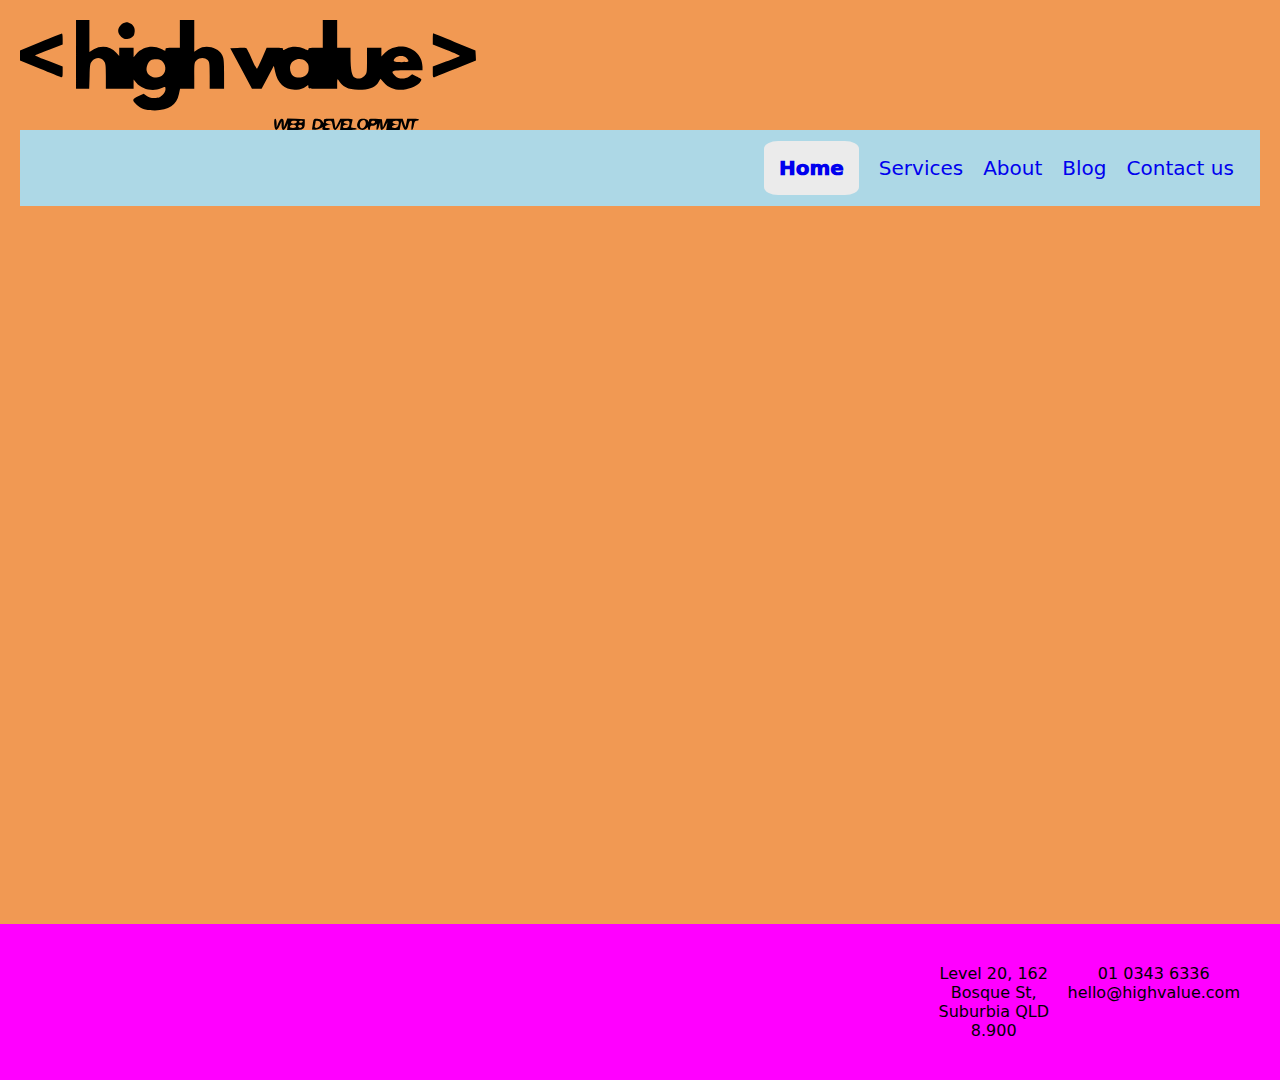
==== src/index.html @ 542edaf8 "Edited elements on the footer" ====
<!DOCTYPE html>
<html lang="en">
<head>
    <meta charset="UTF-8">
    <meta name="viewport" content="width=device-width, initial-scale=1.0">
    <title>HernanVelasquez_T1A2, HV High Value, Web Development</title>

    <!--links for styling main webpage and home page-->
    <link rel="stylesheet" href="./styles/index.css"/>
    <link rel="stylesheet" href="./styles/home.css"/>

    <!-- Font Awesome to use icons on the footer-->
    <link rel="stylesheet" href="https://cdnjs.cloudflare.com/ajax/libs/font-awesome/6.5.2/css/all.min.css"
        integrity="sha512-SnH5WK+bZxgPHs44uWIX+LLJAJ9/2PkPKZ5QiAj6Ta86w+fsb2TkcmfRyVX3pBnMFcV7oQPJkl9QevSCWr3W6A=="
        crossorigin="anonymous" referrerpolicy="no-referrer"/>
</head>
<body>
    <header>
        <!--Div includes company logo as an icon file-->
        <div class="logo-company">
            <!-- <a href="./index.html"> -->
                <img src="./images/HV-logo.svg" alt="HV - High Value logo">
        </div>
        <!--Navigation bar with different buttons linked to different pages of website-->
        <nav class="panel" id="nav-pages">
            <ul class="nav-list">
            <!--Anchors to link buttons from nav bar to their respective website pages -->
            <li><a href="#" class="nav-link active">Home</a></li>
            <li><a href="./pages/services.html" class="nav-link">Services</a></li>
            <li><a href="./pages/about.html" class="nav-link">About</a></li>
            <li><a href="./pages/blog.html" class="nav-link">Blog</a></li>
            <li><a href="./pages/contact.html" class="nav-link">Contact us</a></li>
        </ul>
        </nav>
    </header>


    <main>

       
    </main>
    <footer class="footer-panel">
        <div class="social-media">
            <a href="https://www.linkedin.com" target="_blank">
                <i class="fa-brands fa-linkedin-in"></i>
            </a>
            <a href="https://www.facebook.com" target="_blank">
                <i class="fa-brands fa-facebook-f"></i>
            </a>
            <a href="https://www.github.com" target="_blank">
                <i class="fa-brands fa-github"></i>
            </a>
            <a href="https://www.Instagram.com" target="_blank">
                <i class="fa-brands fa-instagram"></i>
            </a>
        </div>

        <div class="info">
            <div class="info-item">
                <p class="info-add">Level 20, 162 Bosque St,</p>
                <p class="info-add">Suburbia QLD 8.900</p>
            </div>
            <div class="info-item">
                <p class="info-contact">01 0343 6336</p>
                <p class="info-contact">hello@highvalue.com</p>
            </div>
        </div>






        <!-- <div OPTION USING FLEXBOX class="info">
            <span class="info-text">Level 20, 162 Bosque St,</span>
            <span class="info-text">Suburbia QLD 8.900</span>
        </div> 
        </div>-->







        <!-- <div class="info">
            <p class="info-text">Level 20, 162 Pope St, Suburbia QLD 8.900
            </p>
            <p class="info-text">01 0343 6336 hello@highvalue.com
            </p>
            <p class="info-text">Privacy Policy Terms & Conditions
            </p>
        </div>
        <p class="rights">Copyright © 2024 HV</p> -->
    </footer>
</body>
</html>
---- src/styles/index.css ----
:root {
  /* --primary-color: #F0DD98; */
  --primary-color:#F19953;
  --secondary-color: #272727;
  --primary-background: #009fb7;
  --secondary-background: #ebebeb;
  --accesory-color: #faff70;
  --TEST-COLOR: magenta;
  /* --primary-color: #fed766; */
}

/* Applied this sytle to the elements globally */
* {
  box-sizing: border-box;
  margin: 0;
  padding: 0;
  font-family: system-ui, -apple-system, BlinkMacSystemFont, "Segoe UI", Roboto,
    Oxygen, Ubuntu, Cantarell, "Open Sans", "Helvetica Neue", sans-serif;
  font-optical-sizing: auto;
  font-style: normal;
}

body {
  margin: 0;
  min-height: 120vh;
  width: 100%;
  display: flex;
  flex-direction: column;
  justify-content: space-between;
  background-color: var(--primary-color);
}

header {
  background-color: var(--primary-color);
  text-align: center;
  padding: 20px;
  display: flex;
  flex-direction: column;
  justify-content: space-between;
}

/* Styling for the logo in the header */

.logo-company {
text-align: left;
display: flex;
gap: 1rem;
justify-content: flex-start;
}

.logo-company img {
  height: 110px;
}

/* Styling of navigation bar */
.panel {
  /* PURPOSE OF THIS COLOR IS TO SEE HOW THE PANEL CHANGES TO RESPONSIVENESS. IT
  MIGHT BE REMOVED IN THE FINAL PRODUCT */
  background-color: lightblue;
  display: flex;
  flex-direction: column;
  max-width: 100vw;
  justify-content: center;
  padding: 0.7rem;
}

#nav-pages {
  display: flex;
  width: 100%;
  font-weight: 400;
  flex-direction: column;
  justify-content: center;
  font-size: 20px;
} 

.nav-list {
  display: flex;
  /* flex-direction: column; */
  flex-wrap: wrap;
  justify-content: flex-end; 
  align-items: center;
  padding: 15px;
  gap: 20px;
  list-style: none;
}

.nav-link {
  text-decoration: none;
  transition: all 0.3s ease-in-out;
}

li .active {
  font-weight: 990;
  background-color: var(--secondary-background);
  padding: 15px;
  border-radius: 15%;
}

.panel a:hover {
  background-color: var(--primary-background);
  padding: 16px;
  border-radius: 12%;
  font-weight: 700;
}

.panel a:active {
  background-color: var(--primary-color);
}

main {
  height: auto;
  background-color: blue;
}

.footer-panel {
  /* PURPOSE OF THIS COLOR IS TO SEE HOW THE PANEL 
  CHANGES TO RESPONSIVENESS. IT MIGHT BE REMOVED 
  IN THE FINAL PRODUCT */
  background-color: var(--TEST-COLOR);
  display: flex;
  flex-direction: row;
  max-width: 100vw;
  justify-content: space-between;
  padding: 2.5rem;
}

.social-media {
  display: flex;
  float: left;
  width: 25%;
  justify-content: space-around;
  width: 18px;
}

.social-media a i {
  font-size: 32px;
  color: var(--secondary-color);
  margin: 16px;
}

.info {
  width: 25vw;
  display: flex;
  flex-direction: row;
  justify-content: space-between;
}

/* .info-item {
  align-items: space-around;
} */

/* Media query for mobiles phones */
  @media screen and (max-width: 768px) {
    
.logo-company img {
    height: 50px;
  } 

#nav-pages {
  display: flex;
  align-items:;
  font-size: 8px;
}



  }


/* Media query for tablets */
@media screen and (min-width: 769px) and (max-width: 1024px) {

  .logo-company img {
    height: px;
  } 

#nav-pages {
  display: flex;
  flex-items: 
  font-size: 8px;
}

.nav-link {
  display: flex;
  flex-direction: column;
}
---- src/styles/home.css ----
main {
    height: auto;
    background-color: var(--accesory-color);
}

p {
    text-align: center;
}
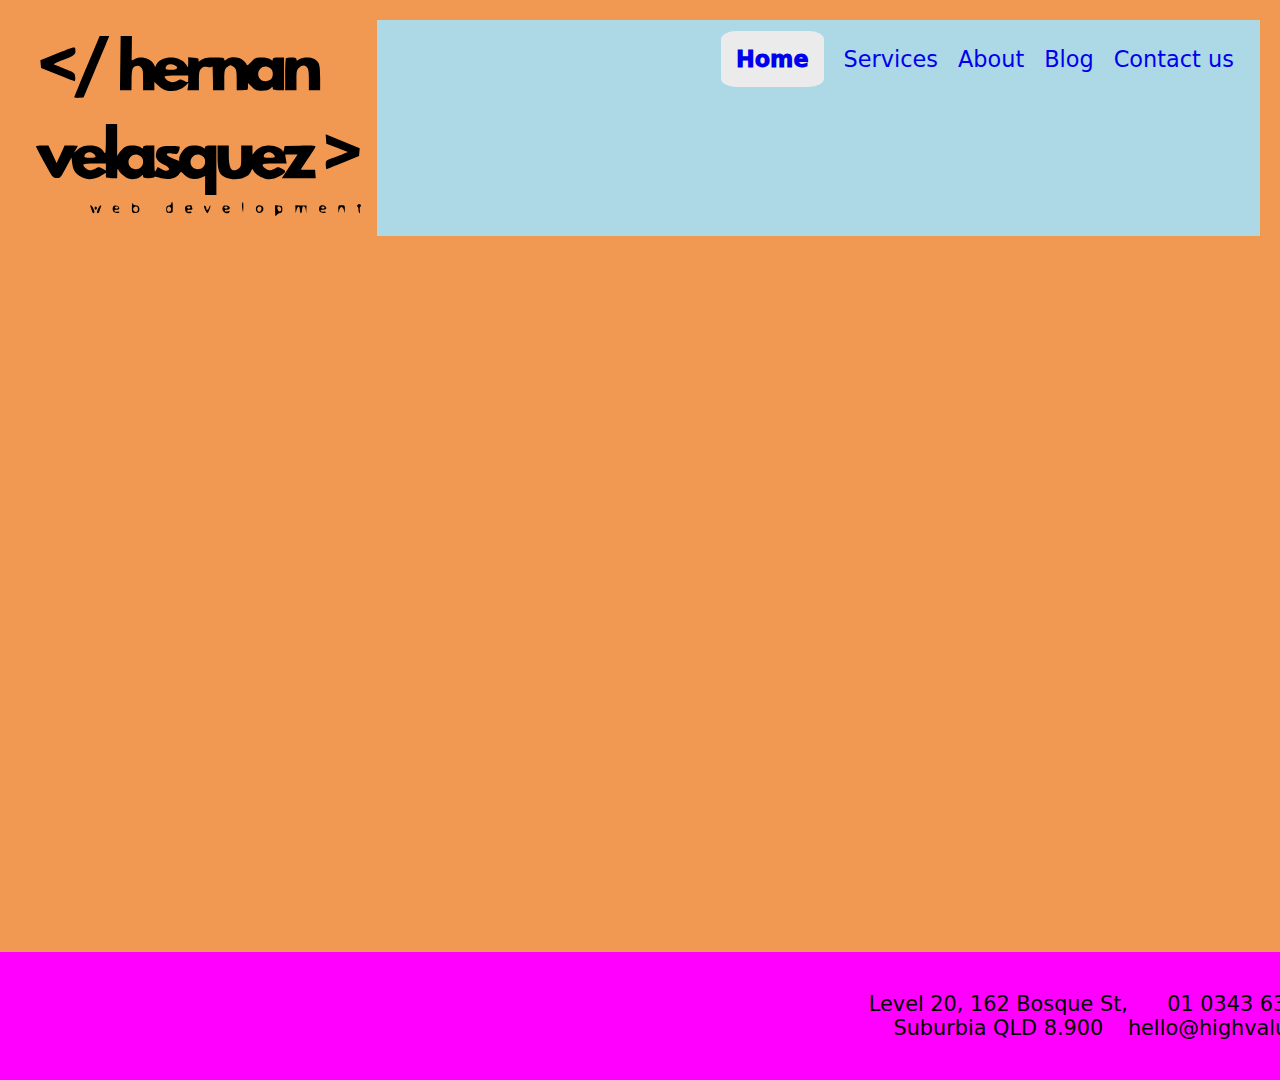
==== commit fe5672fc: "Changes logo image for own name, repositioned logo and adjustment of info-text at the bottom" ====
--- a/src/index.html
+++ b/src/index.html
@@ -1,43 +1,58 @@
 <!DOCTYPE html>
 <html lang="en">
+
 <head>
     <meta charset="UTF-8">
     <meta name="viewport" content="width=device-width, initial-scale=1.0">
     <title>HernanVelasquez_T1A2, HV High Value, Web Development</title>
+<!--Font Monteserrat Subrayada from Google fonts-->
+    <link rel="preconnect" href="https://fonts.googleapis.com">
+    <link rel="preconnect" href="https://fonts.gstatic.com" crossorigin>
+    <link href="https://fonts.googleapis.com/css2?family=Montserrat+Subrayada:wght@400;700&display=swap"
+        rel="stylesheet">
 
     <!--links for styling main webpage and home page-->
-    <link rel="stylesheet" href="./styles/index.css"/>
-    <link rel="stylesheet" href="./styles/home.css"/>
+    <link rel="stylesheet" href="./styles/index.css" />
+    <link rel="stylesheet" href="./styles/home.css" />
 
     <!-- Font Awesome to use icons on the footer-->
     <link rel="stylesheet" href="https://cdnjs.cloudflare.com/ajax/libs/font-awesome/6.5.2/css/all.min.css"
         integrity="sha512-SnH5WK+bZxgPHs44uWIX+LLJAJ9/2PkPKZ5QiAj6Ta86w+fsb2TkcmfRyVX3pBnMFcV7oQPJkl9QevSCWr3W6A=="
-        crossorigin="anonymous" referrerpolicy="no-referrer"/>
+        crossorigin="anonymous" referrerpolicy="no-referrer" />
 </head>
+
 <body>
     <header>
-        <!--Div includes company logo as an icon file-->
+        <!-- <div class="logo-company">
+            <p class="h-logo">&lt;Hernan</p>
+            <p class="v-logo">Velasquez&gt;</p>
+        </div> -->
+
+
+
+
+        <!-- Div includes company logo as an icon file -->
         <div class="logo-company">
-            <!-- <a href="./index.html"> -->
-                <img src="./images/HV-logo.svg" alt="HV - High Value logo">
+            <a href="./index.html">
+        <img src="./images/HV-hv-logo.svg" alt="HV - High Value logo">
         </div>
         <!--Navigation bar with different buttons linked to different pages of website-->
         <nav class="panel" id="nav-pages">
             <ul class="nav-list">
-            <!--Anchors to link buttons from nav bar to their respective website pages -->
-            <li><a href="#" class="nav-link active">Home</a></li>
-            <li><a href="./pages/services.html" class="nav-link">Services</a></li>
-            <li><a href="./pages/about.html" class="nav-link">About</a></li>
-            <li><a href="./pages/blog.html" class="nav-link">Blog</a></li>
-            <li><a href="./pages/contact.html" class="nav-link">Contact us</a></li>
-        </ul>
+                <!--Anchors to link buttons from nav bar to their respective website pages -->
+                <li><a href="#" class="nav-link active">Home</a></li>
+                <li><a href="./pages/services.html" class="nav-link">Services</a></li>
+                <li><a href="./pages/about.html" class="nav-link">About</a></li>
+                <li><a href="./pages/blog.html" class="nav-link">Blog</a></li>
+                <li><a href="./pages/contact.html" class="nav-link">Contact us</a></li>
+            </ul>
         </nav>
     </header>
 
 
     <main>
 
-       
+
     </main>
     <footer class="footer-panel">
         <div class="social-media">
@@ -94,4 +109,5 @@
         <p class="rights">Copyright © 2024 HV</p> -->
     </footer>
 </body>
+
 </html>--- a/src/styles/index.css
+++ b/src/styles/index.css
@@ -1,6 +1,6 @@
 :root {
   /* --primary-color: #F0DD98; */
-  --primary-color:#F19953;
+  --primary-color: #f19953;
   --secondary-color: #272727;
   --primary-background: #009fb7;
   --secondary-background: #ebebeb;
@@ -35,21 +35,21 @@
   text-align: center;
   padding: 20px;
   display: flex;
-  flex-direction: column;
+  flex-direction: row;
   justify-content: space-between;
 }
 
 /* Styling for the logo in the header */
 
 .logo-company {
-text-align: left;
-display: flex;
-gap: 1rem;
-justify-content: flex-start;
+  display: flex;
+  gap: 1rem;
+  justify-content: flex-start;
+  padding: 1rem;
 }
 
 .logo-company img {
-  height: 110px;
+  height: 20vh;
 }
 
 /* Styling of navigation bar */
@@ -57,31 +57,26 @@
   /* PURPOSE OF THIS COLOR IS TO SEE HOW THE PANEL CHANGES TO RESPONSIVENESS. IT
   MIGHT BE REMOVED IN THE FINAL PRODUCT */
   background-color: lightblue;
-  display: flex;
-  flex-direction: column;
   max-width: 100vw;
   justify-content: center;
   padding: 0.7rem;
 }
 
 #nav-pages {
-  display: flex;
   width: 100%;
   font-weight: 400;
-  flex-direction: column;
   justify-content: center;
-  font-size: 20px;
-} 
+}
 
 .nav-list {
   display: flex;
-  /* flex-direction: column; */
   flex-wrap: wrap;
-  justify-content: flex-end; 
+  justify-content: flex-end;
   align-items: center;
   padding: 15px;
   gap: 20px;
   list-style: none;
+  font-size: 1.4rem;
 }
 
 .nav-link {
@@ -108,7 +103,7 @@
 }
 
 main {
-  height: auto;
+  height: 50dvw;
   background-color: blue;
 }
 
@@ -127,9 +122,8 @@
 .social-media {
   display: flex;
   float: left;
-  width: 25%;
+  width: 20vw;
   justify-content: space-around;
-  width: 18px;
 }
 
 .social-media a i {
@@ -139,49 +133,68 @@
 }
 
 .info {
-  width: 25vw;
+  width: 29vw;
   display: flex;
   flex-direction: row;
-  justify-content: space-between;
-}
-
-/* .info-item {
-  align-items: space-around;
+  margin: 0;
+  justify-content: space-between;
+  font-size: 1.3rem;
+}
+
+.info-item {
+  white-space: nowrap;
+}
+
+/* IN CASE THAT info-item IS WRAPPING INTO ITSELF, TRY
+ACTIVATING THIS DECLARATION */
+/* .info-item p {
+display: block;
+margin: 0;
 } */
 
 /* Media query for mobiles phones */
-  @media screen and (max-width: 768px) {
-    
-.logo-company img {
-    height: 50px;
-  } 
-
-#nav-pages {
-  display: flex;
-  align-items:;
-  font-size: 8px;
-}
-
-
-
-  }
-
+@media screen and (max-width: 767px) {
+  .panel {
+    display: flex;
+    flex-direction: column;
+    align-items: flex-end;
+  }
+
+  .logo-company img {
+    height: 7vh;
+  }
+
+  /* #nav-pages {
+    align-items: flex-end;
+  } */
+
+  .nav-list {
+    font-size: 0.9rem;
+    display: flex;
+    flex-direction: column;
+    align-items: flex-end;
+  }
+}
 
 /* Media query for tablets */
-@media screen and (min-width: 769px) and (max-width: 1024px) {
-
+@media screen and (min-width: 768px) and (max-width: 1024px) {
   .logo-company img {
-    height: px;
-  } 
-
-#nav-pages {
-  display: flex;
-  flex-items: 
-  font-size: 8px;
-}
-
-.nav-link {
-  display: flex;
-  flex-direction: column;
-}
-
+    height: 7vh;
+  }
+
+  #nav-pages {
+    font-weight: 480;
+  }
+
+  .nav-list {
+    font-size: 0.9rem;
+  }
+
+  .info {
+    width: 45vw;
+  }
+}
+
+/* Media query for larger screen sizes */
+@media screen and (min-width: 1025px) {
+}
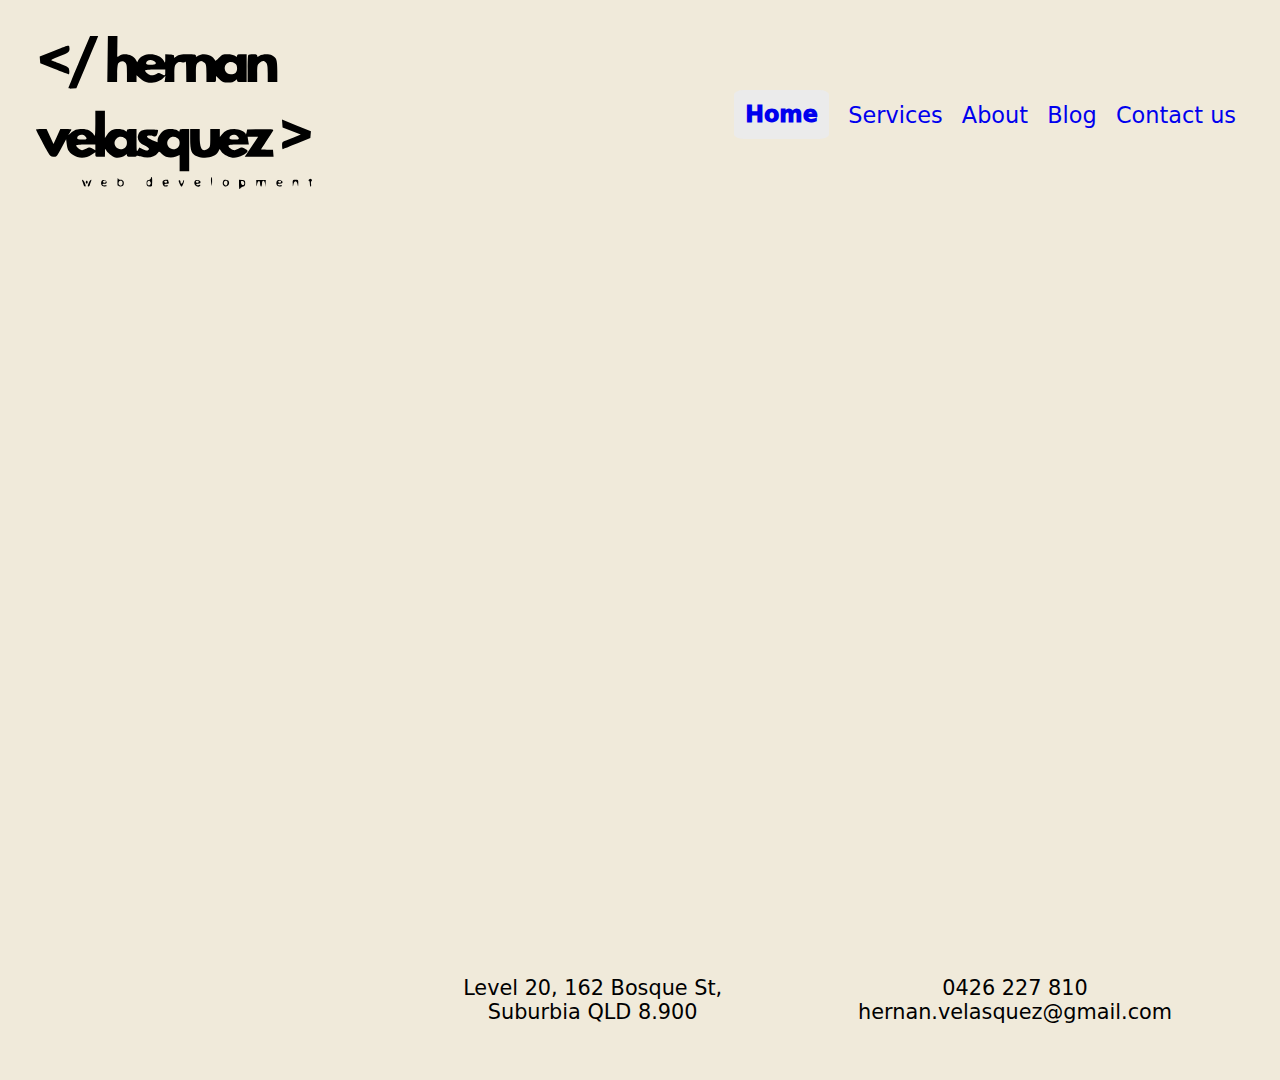
==== commit def82416: "Erased embeded font from Google fonts, styling of footer in laptop view, change of primary-color for" ====
--- a/src/index.html
+++ b/src/index.html
@@ -5,11 +5,6 @@
     <meta charset="UTF-8">
     <meta name="viewport" content="width=device-width, initial-scale=1.0">
     <title>HernanVelasquez_T1A2, HV High Value, Web Development</title>
-<!--Font Monteserrat Subrayada from Google fonts-->
-    <link rel="preconnect" href="https://fonts.googleapis.com">
-    <link rel="preconnect" href="https://fonts.gstatic.com" crossorigin>
-    <link href="https://fonts.googleapis.com/css2?family=Montserrat+Subrayada:wght@400;700&display=swap"
-        rel="stylesheet">
 
     <!--links for styling main webpage and home page-->
     <link rel="stylesheet" href="./styles/index.css" />
@@ -76,37 +71,11 @@
                 <p class="info-add">Suburbia QLD 8.900</p>
             </div>
             <div class="info-item">
-                <p class="info-contact">01 0343 6336</p>
-                <p class="info-contact">hello@highvalue.com</p>
+                <p class="info-contact">0426 227 810</p>
+                <p class="info-contact">hernan.velasquez@gmail.com</p>
             </div>
         </div>
 
-
-
-
-
-
-        <!-- <div OPTION USING FLEXBOX class="info">
-            <span class="info-text">Level 20, 162 Bosque St,</span>
-            <span class="info-text">Suburbia QLD 8.900</span>
-        </div> 
-        </div>-->
-
-
-
-
-
-
-
-        <!-- <div class="info">
-            <p class="info-text">Level 20, 162 Pope St, Suburbia QLD 8.900
-            </p>
-            <p class="info-text">01 0343 6336 hello@highvalue.com
-            </p>
-            <p class="info-text">Privacy Policy Terms & Conditions
-            </p>
-        </div>
-        <p class="rights">Copyright © 2024 HV</p> -->
     </footer>
 </body>
 
--- a/src/styles/index.css
+++ b/src/styles/index.css
@@ -1,12 +1,9 @@
 :root {
   /* --primary-color: #F0DD98; */
-  --primary-color: #f19953;
-  --secondary-color: #272727;
+  --primary-color: #F0EADA;
+  --secondary-color: #44344F;
   --primary-background: #009fb7;
   --secondary-background: #ebebeb;
-  --accesory-color: #faff70;
-  --TEST-COLOR: magenta;
-  /* --primary-color: #fed766; */
 }
 
 /* Applied this sytle to the elements globally */
@@ -49,16 +46,17 @@
 }
 
 .logo-company img {
-  height: 20vh;
+  height: 17vh;
 }
 
 /* Styling of navigation bar */
 .panel {
   /* PURPOSE OF THIS COLOR IS TO SEE HOW THE PANEL CHANGES TO RESPONSIVENESS. IT
   MIGHT BE REMOVED IN THE FINAL PRODUCT */
-  background-color: lightblue;
+  /* background-color: lightblue; */
   max-width: 100vw;
-  justify-content: center;
+  flex-direction: row;
+  align-content: center;
   padding: 0.7rem;
 }
 
@@ -73,8 +71,8 @@
   flex-wrap: wrap;
   justify-content: flex-end;
   align-items: center;
-  padding: 15px;
-  gap: 20px;
+  padding: 0.8rem;
+  gap: 1.2rem;
   list-style: none;
   font-size: 1.4rem;
 }
@@ -87,13 +85,13 @@
 li .active {
   font-weight: 990;
   background-color: var(--secondary-background);
-  padding: 15px;
-  border-radius: 15%;
+  padding: 0.7rem;
+  border-radius: 10%;
 }
 
 .panel a:hover {
   background-color: var(--primary-background);
-  padding: 16px;
+  padding: 1rem;
   border-radius: 12%;
   font-weight: 700;
 }
@@ -104,14 +102,10 @@
 
 main {
   height: 50dvw;
-  background-color: blue;
+  background-color: var(--primary-color)
 }
 
 .footer-panel {
-  /* PURPOSE OF THIS COLOR IS TO SEE HOW THE PANEL 
-  CHANGES TO RESPONSIVENESS. IT MIGHT BE REMOVED 
-  IN THE FINAL PRODUCT */
-  background-color: var(--TEST-COLOR);
   display: flex;
   flex-direction: row;
   max-width: 100vw;
@@ -121,36 +115,32 @@
 
 .social-media {
   display: flex;
-  float: left;
-  width: 20vw;
+  /* float: left; */
+  width: 15vw;
   justify-content: space-around;
 }
 
 .social-media a i {
-  font-size: 32px;
+  font-size: 2rem;
   color: var(--secondary-color);
-  margin: 16px;
+  margin: 1rem;
 }
 
 .info {
-  width: 29vw;
+  width: 66vw;
   display: flex;
   flex-direction: row;
   margin: 0;
-  justify-content: space-between;
+  justify-content: space-around;
+  align-items: flex-start;
   font-size: 1.3rem;
 }
 
 .info-item {
   white-space: nowrap;
-}
-
-/* IN CASE THAT info-item IS WRAPPING INTO ITSELF, TRY
-ACTIVATING THIS DECLARATION */
-/* .info-item p {
-display: block;
-margin: 0;
-} */
+  display: inline-block;
+  padding: 1rem;
+}
 
 /* Media query for mobiles phones */
 @media screen and (max-width: 767px) {
@@ -166,7 +156,7 @@
 
   /* #nav-pages {
     align-items: flex-end;
-  } */
+  /* }  */
 
   .nav-list {
     font-size: 0.9rem;
@@ -177,11 +167,16 @@
 }
 
 /* Media query for tablets */
-@media screen and (min-width: 768px) and (max-width: 1024px) {
+@media screen and (min-width: 768px) and (max-width: 1180px) {
   .logo-company img {
-    height: 7vh;
-  }
-
+    height: 14vh;
+  }
+
+  /* BE MINDFUL THE ABSENCE OF THIS DECLARATION SOMETIMES CHANGES
+  LAYOUT IN TABLET SIZE */
+  /* .panel {  
+  } */
+  
   #nav-pages {
     font-weight: 480;
   }
@@ -190,11 +185,17 @@
     font-size: 0.9rem;
   }
 
-  .info {
-    width: 45vw;
-  }
+.social-media a i {
+font-size: 1rem;
+}
+
+.info {
+    width: 55vw;
+    font-size: 0.9rem;
+  }
+
 }
 
 /* Media query for larger screen sizes */
-@media screen and (min-width: 1025px) {
-}
+@media screen and (min-width: 1181px) {
+}
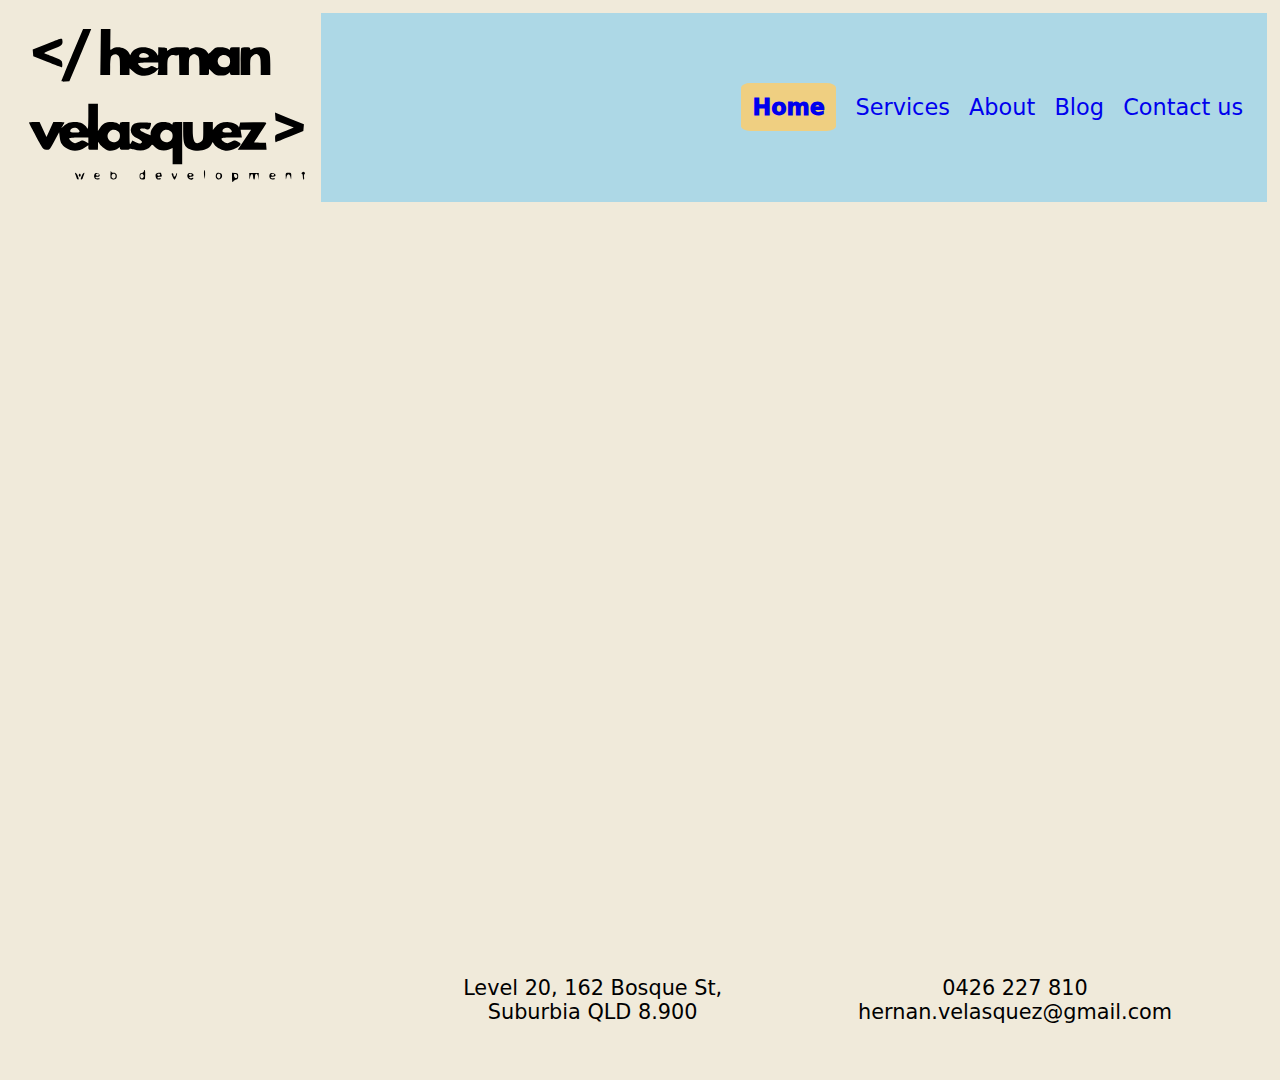
==== commit 905026ff: "Responsiveness of mobile updated. Pending to bring the nav bar fully to the bottom and the nav bar c" ====
--- a/src/index.html
+++ b/src/index.html
@@ -18,18 +18,10 @@
 
 <body>
     <header>
-        <!-- <div class="logo-company">
-            <p class="h-logo">&lt;Hernan</p>
-            <p class="v-logo">Velasquez&gt;</p>
-        </div> -->
-
-
-
-
-        <!-- Div includes company logo as an icon file -->
+        <!-- Logo company equivalent in this case to my name -->
         <div class="logo-company">
             <a href="./index.html">
-        <img src="./images/HV-hv-logo.svg" alt="HV - High Value logo">
+        <img src="./images/HV-hv-logo.svg" alt="Hernan Velasquez logo">
         </div>
         <!--Navigation bar with different buttons linked to different pages of website-->
         <nav class="panel" id="nav-pages">
@@ -49,7 +41,7 @@
 
 
     </main>
-    <footer class="footer-panel">
+    <footer>
         <div class="social-media">
             <a href="https://www.linkedin.com" target="_blank">
                 <i class="fa-brands fa-linkedin-in"></i>
@@ -75,8 +67,6 @@
                 <p class="info-contact">hernan.velasquez@gmail.com</p>
             </div>
         </div>
-
     </footer>
 </body>
-
 </html>--- a/src/styles/index.css
+++ b/src/styles/index.css
@@ -2,8 +2,8 @@
   /* --primary-color: #F0DD98; */
   --primary-color: #F0EADA;
   --secondary-color: #44344F;
-  --primary-background: #009fb7;
-  --secondary-background: #ebebeb;
+  --primary-background: #DAA41B;
+  --secondary-background: #EFCF81;
 }
 
 /* Applied this sytle to the elements globally */
@@ -30,7 +30,8 @@
 header {
   background-color: var(--primary-color);
   text-align: center;
-  padding: 20px;
+  width: 100%;
+  padding: 1vw;
   display: flex;
   flex-direction: row;
   justify-content: space-between;
@@ -51,10 +52,11 @@
 
 /* Styling of navigation bar */
 .panel {
-  /* PURPOSE OF THIS COLOR IS TO SEE HOW THE PANEL CHANGES TO RESPONSIVENESS. IT
+  /* PURPOSE OF THIS COLOUR IS TO SEE HOW THE PANEL CHANGES TO RESPONSIVENESS. IT
   MIGHT BE REMOVED IN THE FINAL PRODUCT */
-  /* background-color: lightblue; */
-  max-width: 100vw;
+  background-color: lightblue;
+  justify-content: space-between;
+  width: 100%;
   flex-direction: row;
   align-content: center;
   padding: 0.7rem;
@@ -90,22 +92,22 @@
 }
 
 .panel a:hover {
-  background-color: var(--primary-background);
+  /* background-color: var(--primary-background); */
   padding: 1rem;
   border-radius: 12%;
   font-weight: 700;
 }
 
-.panel a:active {
-  background-color: var(--primary-color);
-}
-
 main {
-  height: 50dvw;
+  height: 100%;
   background-color: var(--primary-color)
 }
 
-.footer-panel {
+footer {
+  align-items: flex-end;
+}
+
+footer {
   display: flex;
   flex-direction: row;
   max-width: 100vw;
@@ -113,11 +115,19 @@
   padding: 2.5rem;
 }
 
+/* .footer-panel {
+  display: flex;
+  flex-direction: row;
+  max-width: 100vw;
+  justify-content: space-between;
+  padding: 2.5rem;
+} */
+
 .social-media {
   display: flex;
-  /* float: left; */
   width: 15vw;
   justify-content: space-around;
+  align-content: center;
 }
 
 .social-media a i {
@@ -130,7 +140,7 @@
   width: 66vw;
   display: flex;
   flex-direction: row;
-  margin: 0;
+  margin-bottom: 0;
   justify-content: space-around;
   align-items: flex-start;
   font-size: 1.3rem;
@@ -142,29 +152,70 @@
   padding: 1rem;
 }
 
+
+
+
+
 /* Media query for mobiles phones */
 @media screen and (max-width: 767px) {
-  .panel {
+  
+  .logo-company img {
+    height: 12vh;
+  }
+
+  .nav-list {
+    font-size: 0.7rem;
     display: flex;
     flex-direction: column;
     align-items: flex-end;
-  }
-
-  .logo-company img {
-    height: 7vh;
-  }
-
-  /* #nav-pages {
-    align-items: flex-end;
-  /* }  */
-
-  .nav-list {
-    font-size: 0.9rem;
-    display: flex;
-    flex-direction: column;
-    align-items: flex-end;
-  }
-}
+    padding: 0;
+    gap: 0.5rem;
+  }
+
+li .active {
+padding: 0.3rem;
+}
+
+.panel a:hover {
+ padding: 0.3rem;
+ border-radius: 10%;
+ font-weight: 990;
+}
+
+
+.footer-panel {
+  display: block;
+  width: 100%;
+  justify-content: center;
+}
+
+.social-media {
+width: 100vw;
+justify-content: stretch;
+
+  /* display: block;
+  width: 100vw;
+  align-content: space-evenly; */
+}
+
+/* .social-media .info {
+  display: block;
+  max-width: 100vw;
+} */
+
+
+
+.social-media a i {
+  font-size: 0.7rem;
+}
+
+.info {
+  font-size: 0.7rem;
+}
+
+
+}
+
 
 /* Media query for tablets */
 @media screen and (min-width: 768px) and (max-width: 1180px) {
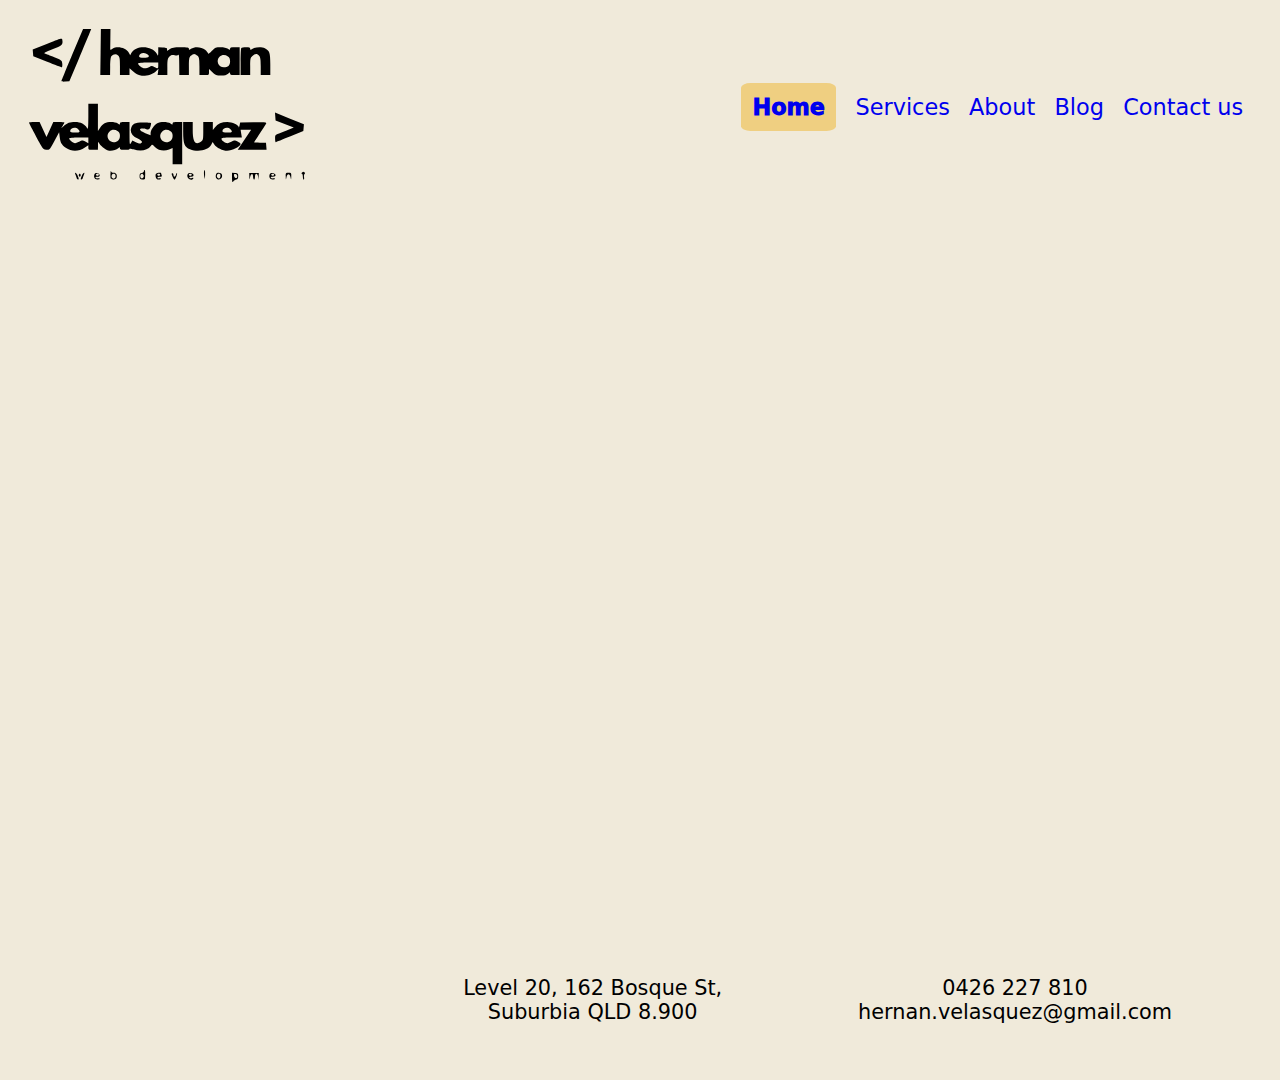
==== commit 96c2c0d3: "Last update to deploy as test" ====
--- a/src/index.html
+++ b/src/index.html
@@ -35,28 +35,24 @@
             </ul>
         </nav>
     </header>
-
-
     <main>
-
 
     </main>
     <footer>
         <div class="social-media">
-            <a href="https://www.linkedin.com" target="_blank">
+            <a href="https://www.linkedin.com" target="https://www.linkedin.com/in/hernan-velasquez-672b85130/">
                 <i class="fa-brands fa-linkedin-in"></i>
             </a>
             <a href="https://www.facebook.com" target="_blank">
                 <i class="fa-brands fa-facebook-f"></i>
             </a>
-            <a href="https://www.github.com" target="_blank">
+            <a href="https://www.github.com" target="https://github.com/hernan-vela">
                 <i class="fa-brands fa-github"></i>
             </a>
             <a href="https://www.Instagram.com" target="_blank">
                 <i class="fa-brands fa-instagram"></i>
             </a>
         </div>
-
         <div class="info">
             <div class="info-item">
                 <p class="info-add">Level 20, 162 Bosque St,</p>
--- a/src/styles/index.css
+++ b/src/styles/index.css
@@ -52,9 +52,6 @@
 
 /* Styling of navigation bar */
 .panel {
-  /* PURPOSE OF THIS COLOUR IS TO SEE HOW THE PANEL CHANGES TO RESPONSIVENESS. IT
-  MIGHT BE REMOVED IN THE FINAL PRODUCT */
-  background-color: lightblue;
   justify-content: space-between;
   width: 100%;
   flex-direction: row;
@@ -79,6 +76,8 @@
   font-size: 1.4rem;
 }
 
+/* Styling of effects on links of navigation bar*/
+
 .nav-link {
   text-decoration: none;
   transition: all 0.3s ease-in-out;
@@ -98,11 +97,15 @@
   font-weight: 700;
 }
 
+/* Styling of main block. For more details refer to home.css */
+
 main {
   height: 100%;
   background-color: var(--primary-color)
 }
 
+/* Styling of the footer section */
+
 footer {
   align-items: flex-end;
 }
@@ -115,13 +118,7 @@
   padding: 2.5rem;
 }
 
-/* .footer-panel {
-  display: flex;
-  flex-direction: row;
-  max-width: 100vw;
-  justify-content: space-between;
-  padding: 2.5rem;
-} */
+/* styling of social media icons on the footer */
 
 .social-media {
   display: flex;
@@ -136,6 +133,8 @@
   margin: 1rem;
 }
 
+/* styling of contact information details on the footer */
+
 .info {
   width: 66vw;
   display: flex;
@@ -152,13 +151,11 @@
   padding: 1rem;
 }
 
-
-
-
-
 /* Media query for mobiles phones */
+
 @media screen and (max-width: 767px) {
   
+  /*  */
   .logo-company img {
     height: 12vh;
   }
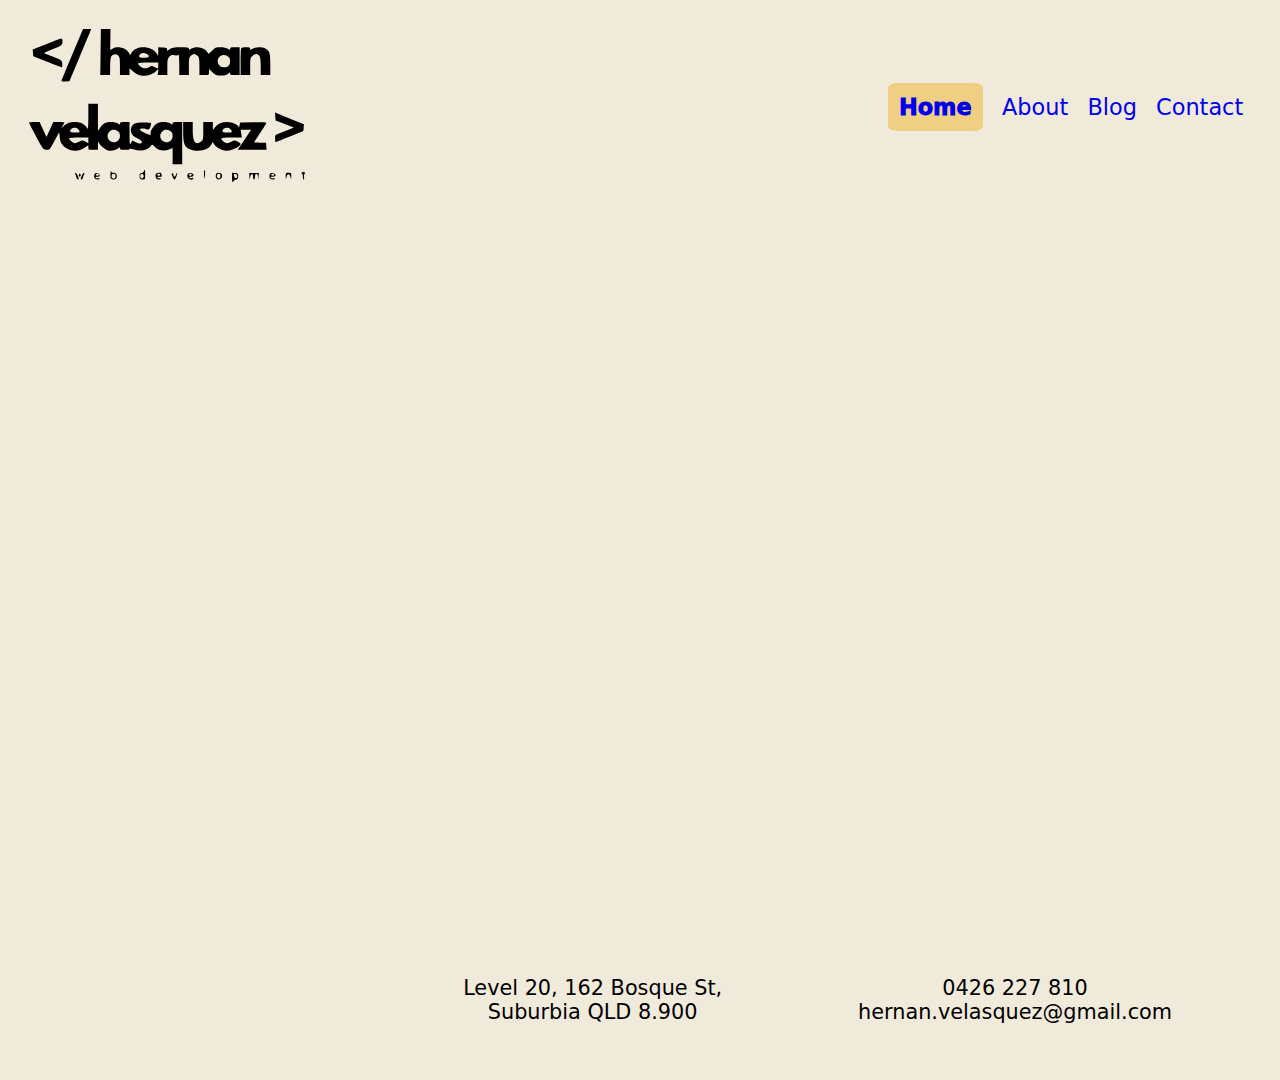
==== commit a6ddc810: "Styling of contac.html, set up of form and styling of its part (WIP)" ====
--- a/src/index.html
+++ b/src/index.html
@@ -1,6 +1,5 @@
 <!DOCTYPE html>
 <html lang="en">
-
 <head>
     <meta charset="UTF-8">
     <meta name="viewport" content="width=device-width, initial-scale=1.0">
@@ -15,7 +14,6 @@
         integrity="sha512-SnH5WK+bZxgPHs44uWIX+LLJAJ9/2PkPKZ5QiAj6Ta86w+fsb2TkcmfRyVX3pBnMFcV7oQPJkl9QevSCWr3W6A=="
         crossorigin="anonymous" referrerpolicy="no-referrer" />
 </head>
-
 <body>
     <header>
         <!-- Logo company equivalent in this case to my name -->
@@ -28,10 +26,9 @@
             <ul class="nav-list">
                 <!--Anchors to link buttons from nav bar to their respective website pages -->
                 <li><a href="#" class="nav-link active">Home</a></li>
-                <li><a href="./pages/services.html" class="nav-link">Services</a></li>
                 <li><a href="./pages/about.html" class="nav-link">About</a></li>
                 <li><a href="./pages/blog.html" class="nav-link">Blog</a></li>
-                <li><a href="./pages/contact.html" class="nav-link">Contact us</a></li>
+                <li><a href="./pages/contact.html" class="nav-link">Contact</a></li>
             </ul>
         </nav>
     </header>
--- a/src/styles/index.css
+++ b/src/styles/index.css
@@ -1,5 +1,4 @@
 :root {
-  /* --primary-color: #F0DD98; */
   --primary-color: #F0EADA;
   --secondary-color: #44344F;
   --primary-background: #DAA41B;
@@ -141,13 +140,13 @@
   flex-direction: row;
   margin-bottom: 0;
   justify-content: space-around;
-  align-items: flex-start;
   font-size: 1.3rem;
 }
 
 .info-item {
   white-space: nowrap;
   display: inline-block;
+  align-content: center;
   padding: 1rem;
 }
 
@@ -155,11 +154,11 @@
 
 @media screen and (max-width: 767px) {
   
-  /*  */
   .logo-company img {
     height: 12vh;
   }
 
+  /* nav bar changed to column arrangement and moved to far right */
   .nav-list {
     font-size: 0.7rem;
     display: flex;
@@ -169,10 +168,13 @@
     gap: 0.5rem;
   }
 
+
+/* styling of active page */
 li .active {
 padding: 0.3rem;
 }
 
+/* override hovering from laptop view */
 .panel a:hover {
  padding: 0.3rem;
  border-radius: 10%;
@@ -186,21 +188,11 @@
   justify-content: center;
 }
 
+/* Adujustments of size and weight of footer content */
 .social-media {
 width: 100vw;
 justify-content: stretch;
-
-  /* display: block;
-  width: 100vw;
-  align-content: space-evenly; */
-}
-
-/* .social-media .info {
-  display: block;
-  max-width: 100vw;
-} */
-
-
+}
 
 .social-media a i {
   font-size: 0.7rem;
@@ -210,21 +202,17 @@
   font-size: 0.7rem;
 }
 
-
-}
-
+}
 
 /* Media query for tablets */
 @media screen and (min-width: 768px) and (max-width: 1180px) {
+  
+  /*Downsized of logo on header */
   .logo-company img {
     height: 14vh;
   }
 
-  /* BE MINDFUL THE ABSENCE OF THIS DECLARATION SOMETIMES CHANGES
-  LAYOUT IN TABLET SIZE */
-  /* .panel {  
-  } */
-  
+  /*Downsized of font on the navbar */
   #nav-pages {
     font-weight: 480;
   }
@@ -233,6 +221,7 @@
     font-size: 0.9rem;
   }
 
+ /* Downsized content of footer */
 .social-media a i {
 font-size: 1rem;
 }
@@ -242,8 +231,4 @@
     font-size: 0.9rem;
   }
 
-}
-
-/* Media query for larger screen sizes */
-@media screen and (min-width: 1181px) {
-}
+}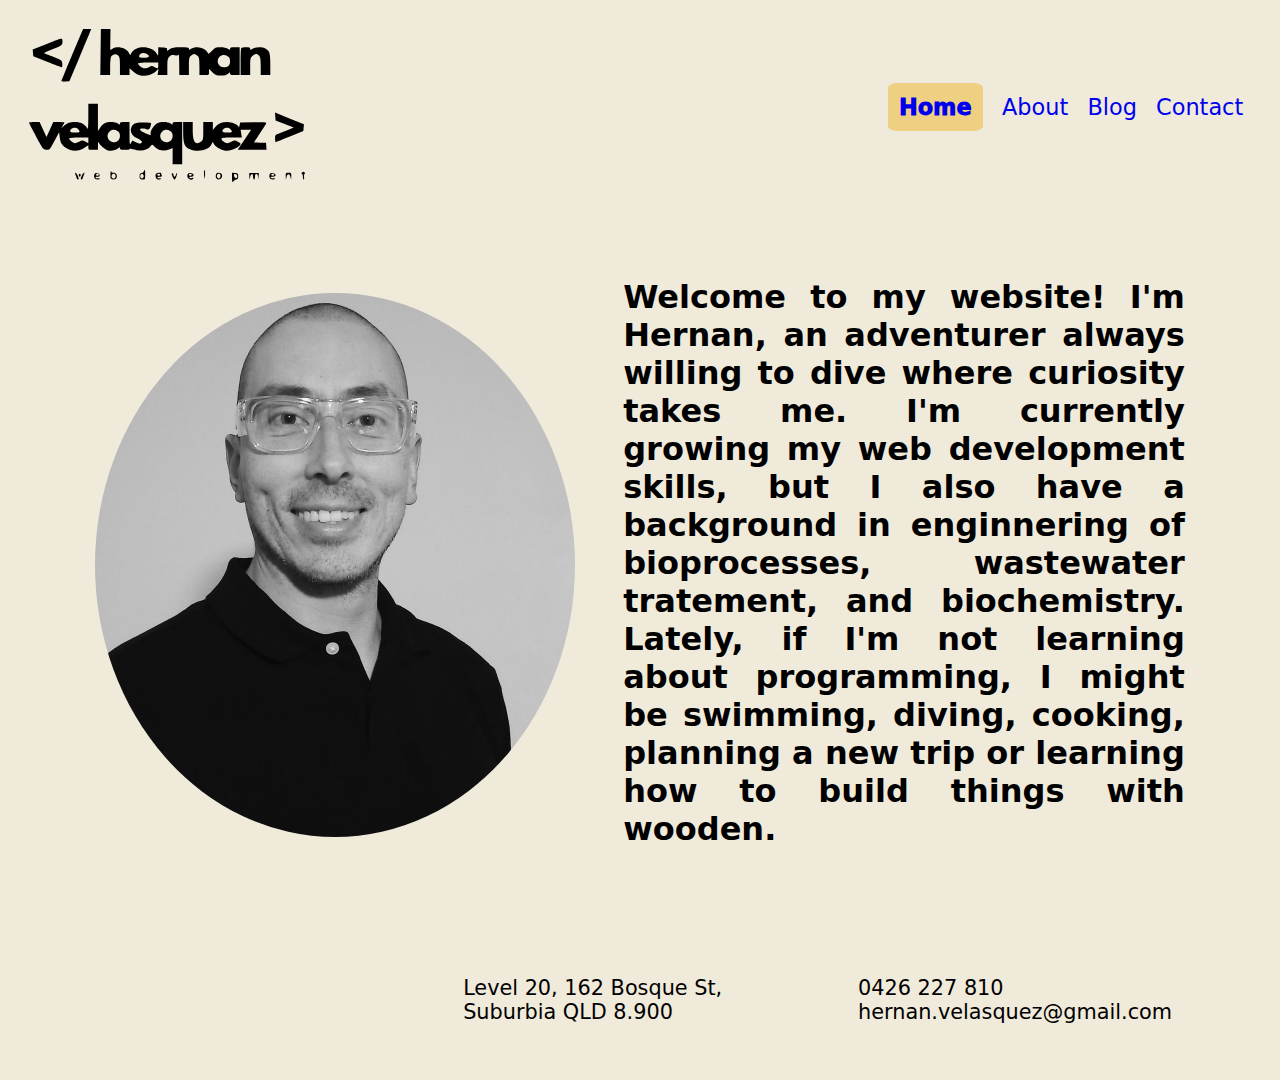
==== commit ccd1332a: "Set up of home.html and about.html. Page of home.css is nearly finished, except media query for tabl" ====
--- a/src/index.html
+++ b/src/index.html
@@ -1,5 +1,6 @@
 <!DOCTYPE html>
 <html lang="en">
+
 <head>
     <meta charset="UTF-8">
     <meta name="viewport" content="width=device-width, initial-scale=1.0">
@@ -14,12 +15,13 @@
         integrity="sha512-SnH5WK+bZxgPHs44uWIX+LLJAJ9/2PkPKZ5QiAj6Ta86w+fsb2TkcmfRyVX3pBnMFcV7oQPJkl9QevSCWr3W6A=="
         crossorigin="anonymous" referrerpolicy="no-referrer" />
 </head>
+
 <body>
     <header>
         <!-- Logo company equivalent in this case to my name -->
         <div class="logo-company">
             <a href="./index.html">
-        <img src="./images/HV-hv-logo.svg" alt="Hernan Velasquez logo">
+                <img src="./images/HV-hv-logo.svg" alt="Hernan Velasquez logo">
         </div>
         <!--Navigation bar with different buttons linked to different pages of website-->
         <nav class="panel" id="nav-pages">
@@ -33,7 +35,19 @@
         </nav>
     </header>
     <main>
-
+        <section class="welcome">
+            <!--Profile picture of Hernan Velasquez -->
+            <div class="profile-pic" alt="profile picture of Hernan Velasquez">
+                <img src="./images/HernanVelasquez-pic.jpg">
+            </div>
+            <!-- Welcome text -->
+            <div class="welcome-text">
+                <h1>Welcome to my website! I'm Hernan, an adventurer always willing to dive where curiosity takes me. I'm currently growing 
+                    my web development skills, but I also have a background in enginnering of bioprocesses, wastewater tratement, and biochemistry.
+                    Lately, if I'm not learning about programming, I might be swimming, diving, cooking, planning a new trip or learning 
+                    how to build things with wooden.</h1>
+            </div>
+        </section>
     </main>
     <footer>
         <div class="social-media">
@@ -62,4 +76,5 @@
         </div>
     </footer>
 </body>
+
 </html>--- a/src/styles/index.css
+++ b/src/styles/index.css
@@ -37,7 +37,6 @@
 }
 
 /* Styling for the logo in the header */
-
 .logo-company {
   display: flex;
   gap: 1rem;
@@ -90,28 +89,21 @@
 }
 
 .panel a:hover {
-  /* background-color: var(--primary-background); */
   padding: 1rem;
   border-radius: 12%;
   font-weight: 700;
 }
 
-/* Styling of main block. For more details refer to home.css */
-
 main {
-  height: 100%;
-  background-color: var(--primary-color)
+max-width: 1280px;
 }
 
 /* Styling of the footer section */
 
 footer {
+  display: flex;
+  flex-direction: row;
   align-items: flex-end;
-}
-
-footer {
-  display: flex;
-  flex-direction: row;
   max-width: 100vw;
   justify-content: space-between;
   padding: 2.5rem;
@@ -160,7 +152,7 @@
 
   /* nav bar changed to column arrangement and moved to far right */
   .nav-list {
-    font-size: 0.7rem;
+    font-size: 0.9rem;
     display: flex;
     flex-direction: column;
     align-items: flex-end;
@@ -168,7 +160,6 @@
     gap: 0.5rem;
   }
 
-
 /* styling of active page */
 li .active {
 padding: 0.3rem;
@@ -181,27 +172,27 @@
  font-weight: 990;
 }
 
-
-.footer-panel {
-  display: block;
-  width: 100%;
-  justify-content: center;
+footer {
+  flex-direction: column;
+  align-items: flex-start;
+  padding: 0.2rem;
 }
 
 /* Adujustments of size and weight of footer content */
 .social-media {
 width: 100vw;
-justify-content: stretch;
+justify-content: center;
 }
 
 .social-media a i {
-  font-size: 0.7rem;
+  font-size: 1rem;
 }
 
 .info {
   font-size: 0.7rem;
-}
-
+  justify-content: space-around;
+  width: 100%
+}
 }
 
 /* Media query for tablets */
--- a/src/styles/home.css
+++ b/src/styles/home.css
@@ -1,8 +1,75 @@
-main {
-    height: auto;
-    background-color: var(--accesory-color);
+
+/*Style of section with profile picture and welcome text */
+.welcome {
+  display: flex;
+  align-items: center; 
+  justify-content: center;
+  gap: 3rem; 
+  padding: 1rem; 
 }
 
-p {
+/* Style the profile picture */
+.profile-pic img {
+  width: 30rem; 
+  height: 34rem; 
+  border-radius: 50%; 
+  object-fit: cover; 
+}
+
+/* Style the welcome text container */
+.welcome-text {
+  font-family: system-ui, -apple-system, BlinkMacSystemFont, "Segoe UI", Roboto,
+    Oxygen, Ubuntu, Cantarell, "Open Sans", "Helvetica Neue", sans-serif; 
+  max-width: 45%; 
+  text-align: justify;
+}
+
+/*Styling of the welcome text */
+.welcome-text h1 {
+  font-size: 2rem; 
+  margin-bottom: 0.5rem; /* Space below the heading */
+}
+
+/* Media query for mobile devices */
+@media screen and (max-width: 767px) {
+  
+  /* Change stacking direction of welcome section*/
+    .welcome {
+    flex-direction: column; 
+    align-items: center; 
     text-align: center;
+  }
+
+  /*Adjust of profile picture for mobile*/
+  .profile-pic img {
+    width: 40%; 
+    height: auto;
+
+  }
+
+  .welcome-text {
+    max-width: 90%; 
+    font-size: 0.5rem
+  }
+
+  .welcome-text h1 {
+    font-size: 1rem;
+  }
+
+
 }
+
+/* Media query for tablets */
+@media screen and (min-width: 768px) and (max-width: 1180) {
+
+.welcome {
+flex-direction: column;
+align-items: center;
+text-align: center;
+}
+
+.profile-pic img {
+    width: 80px; /* Adjust the size for mobile */
+    height: 80px;
+  }
+}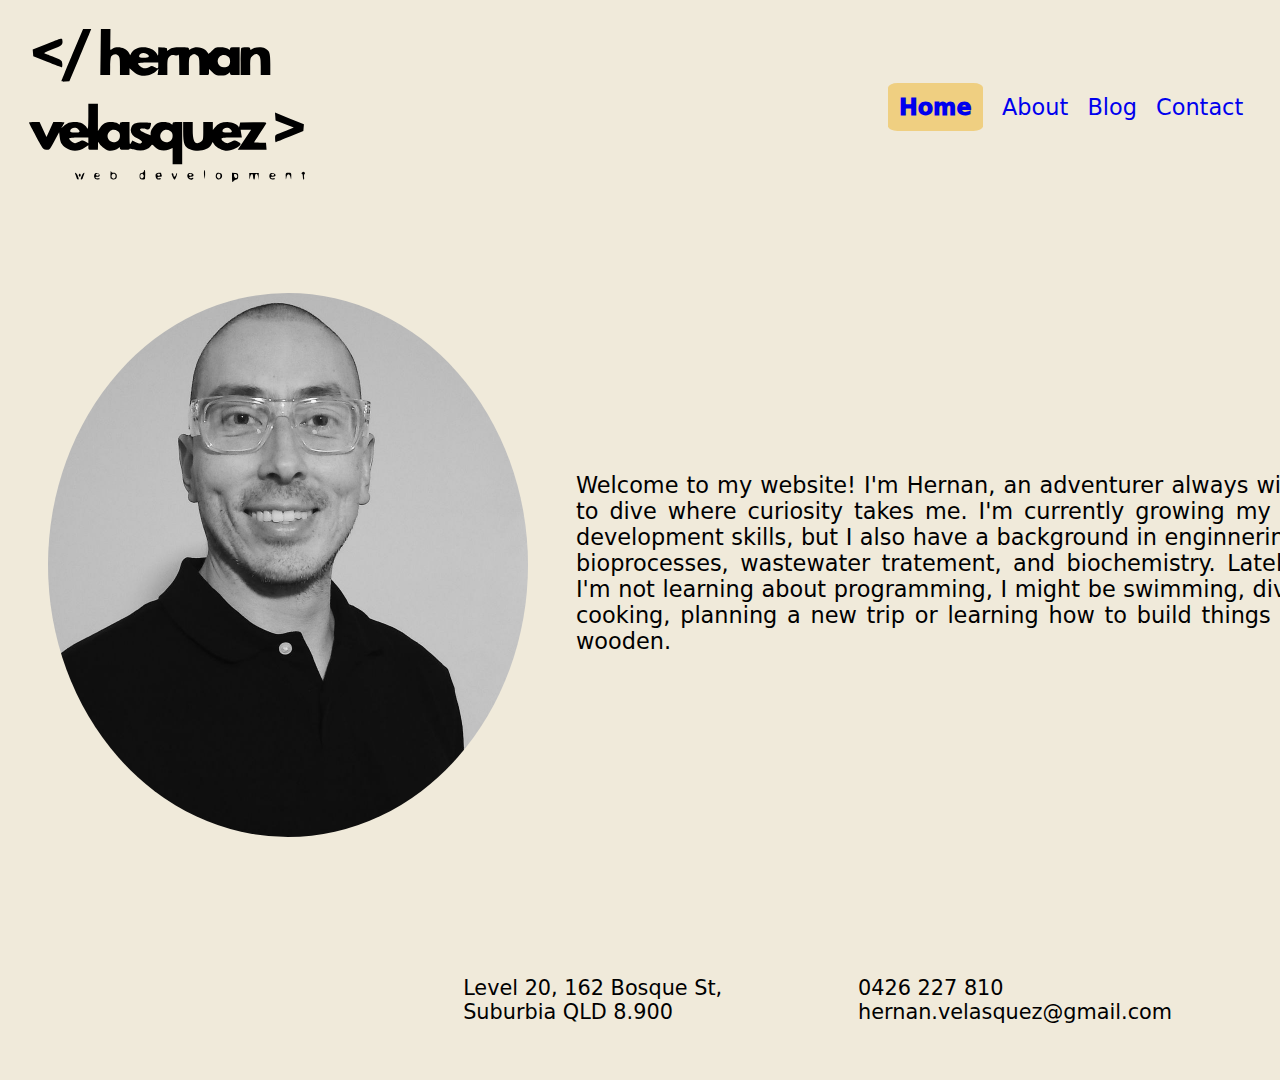
==== commit 07bc69aa: "Complete responsiveness of blog webpage for submission. Note: It could be improved in the future ada" ====
--- a/src/index.html
+++ b/src/index.html
@@ -42,10 +42,10 @@
             </div>
             <!-- Welcome text -->
             <div class="welcome-text">
-                <h1>Welcome to my website! I'm Hernan, an adventurer always willing to dive where curiosity takes me. I'm currently growing 
+                <p>Welcome to my website! I'm Hernan, an adventurer always willing to dive where curiosity takes me. I'm currently growing 
                     my web development skills, but I also have a background in enginnering of bioprocesses, wastewater tratement, and biochemistry.
                     Lately, if I'm not learning about programming, I might be swimming, diving, cooking, planning a new trip or learning 
-                    how to build things with wooden.</h1>
+                    how to build things with wooden.</p>
             </div>
         </section>
     </main>
--- a/src/styles/index.css
+++ b/src/styles/index.css
@@ -94,10 +94,6 @@
   font-weight: 700;
 }
 
-main {
-max-width: 1280px;
-}
-
 /* Styling of the footer section */
 
 footer {
--- a/src/styles/home.css
+++ b/src/styles/home.css
@@ -4,8 +4,9 @@
   display: flex;
   align-items: center; 
   justify-content: center;
-  gap: 3rem; 
-  padding: 1rem; 
+  width: 100%;
+  gap: 3rem;
+  margin-left: 3rem; 
 }
 
 /* Style the profile picture */
@@ -18,58 +19,63 @@
 
 /* Style the welcome text container */
 .welcome-text {
-  font-family: system-ui, -apple-system, BlinkMacSystemFont, "Segoe UI", Roboto,
-    Oxygen, Ubuntu, Cantarell, "Open Sans", "Helvetica Neue", sans-serif; 
+  font-family:
   max-width: 45%; 
   text-align: justify;
+font-size: 1.3rem ;
 }
 
 /*Styling of the welcome text */
-.welcome-text h1 {
+.welcome-text p {
   font-size: 2rem; 
-  margin-bottom: 0.5rem; /* Space below the heading */
+  margin-bottom: 0.5rem;
 }
 
 /* Media query for mobile devices */
 @media screen and (max-width: 767px) {
   
   /* Change stacking direction of welcome section*/
-    .welcome {
+  .welcome {
     flex-direction: column; 
     align-items: center; 
     text-align: center;
+    margin-left: 0.3rem;
   }
 
   /*Adjust of profile picture for mobile*/
   .profile-pic img {
     width: 40%; 
     height: auto;
-
   }
 
   .welcome-text {
-    max-width: 90%; 
-    font-size: 0.5rem
+    max-width: 80%; 
+    /* font-size: 0.1rem */
   }
 
-  .welcome-text h1 {
-    font-size: 1rem;
+  .welcome-text p {
+    font-size: 0.4rem;
   }
-
-
 }
 
 /* Media query for tablets */
 @media screen and (min-width: 768px) and (max-width: 1180) {
 
+  /*Style of main section of page*/
 .welcome {
-flex-direction: column;
+/* WHY IS IT NOT STACKING THE CONTENT IN COLUMN */
+  flex-direction: column;
 align-items: center;
 text-align: center;
 }
 
+/* Style of profile picture */
 .profile-pic img {
-    width: 80px; /* Adjust the size for mobile */
-    height: 80px;
+    width: 1rem; 
+    height: 1rem;
   }
+}
+
+.welcome-text p {
+  font-size: 1.4rem;
 }